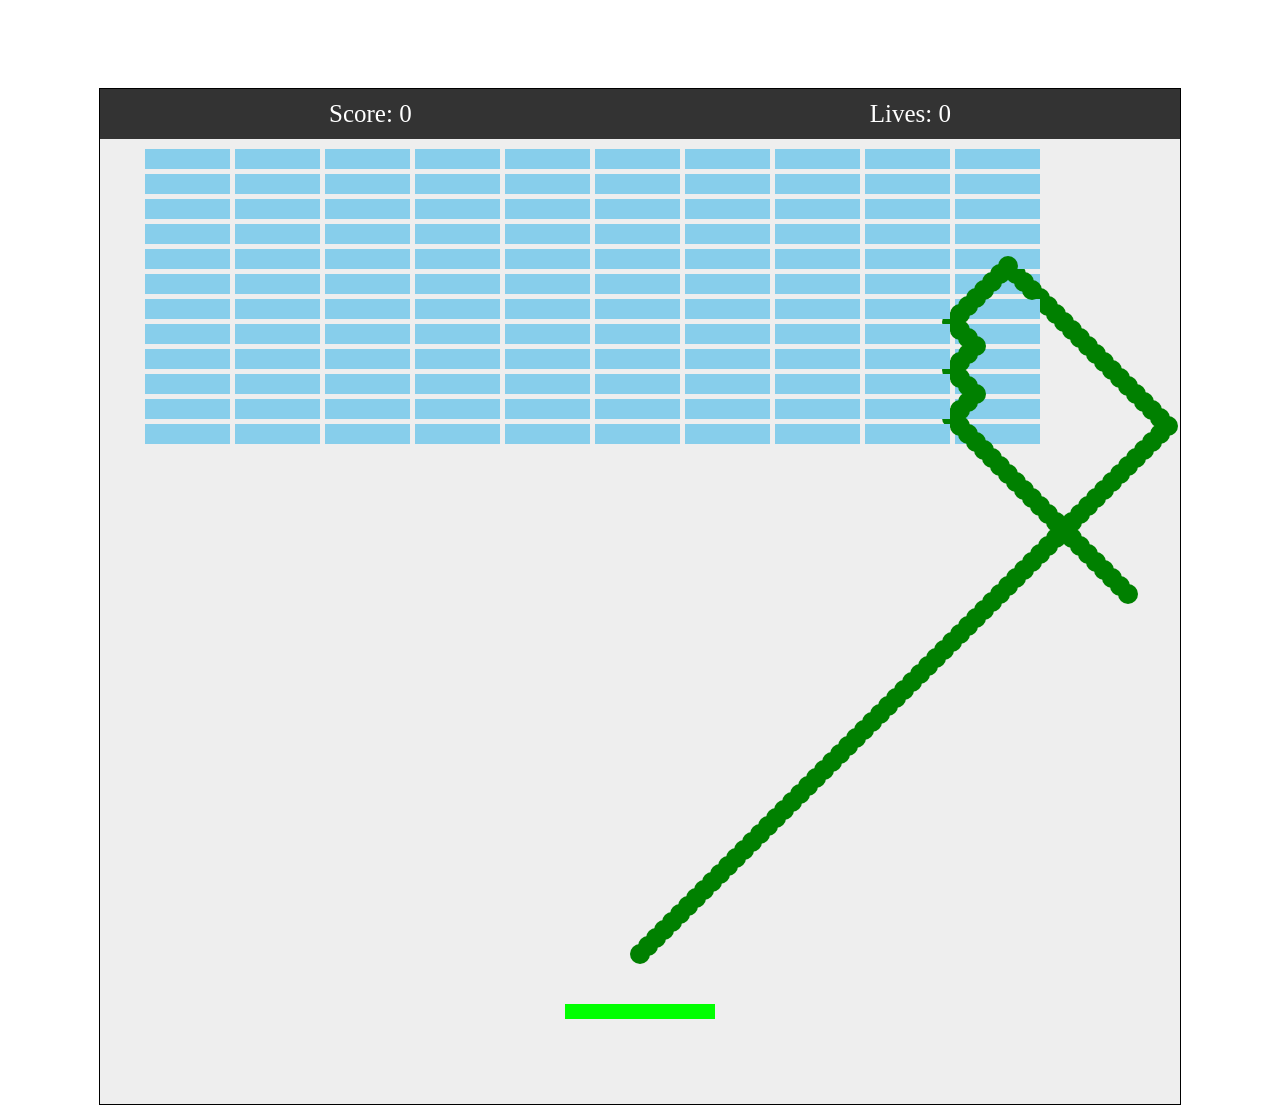
==== index.html @ f647f333 "Front Update" ====
<!DOCTYPE html>
<html lang="en">

<head>
    <meta charset="UTF-8">

    <meta name="viewport" content="width=device-width, initial-scale=1.0">
    <title>Document</title>
    <link rel="stylesheet" href="/css/front.css">

</head>

<body>
    <div class="container">

        <div class="header">
            <p>Score: <span id="score">0</span></p>
            <p>Lives: <span id="lives">0</span></p>
        </div>

        <canvas id="gameCanvas" width="1080px" height="965px"></canvas>
    </div>

    <script src="/js/hdi.js"></script>
    <script src="/js/jhj.js"></script> <!-- 스크립트 순서에 따라 오류가 나서 jhj.js파일을 위에 올려두었습니다.-->
    <script src="/js/isk.js"></script>
    <script src="/js/rsh.js"></script>
    <!-- <script src="/js/sks.js"></script> -->
    <script src="/js/main.js"></script>
</body>

</html>
---- css/front.css ----
body {
    text-align: center;
    align-items: center;
}

.container {
    display: block;
    width: 1080px;
    height: 1015px;
    margin: auto;
    margin-top: 7%;
    margin-bottom: -10%;
    background-color: white;
    border: 1px solid black;
}

canvas {
    background: #eee;
    display: block;
    margin: 0 auto;
    margin-top: auto;
    margin-bottom: auto;

}


.header {
    width: 100%;
    height: 50px;
    display: flex;
    justify-content: space-around;
    align-items: center;
    font-size: 25px;
    background-color: #333;
    color: white;

}
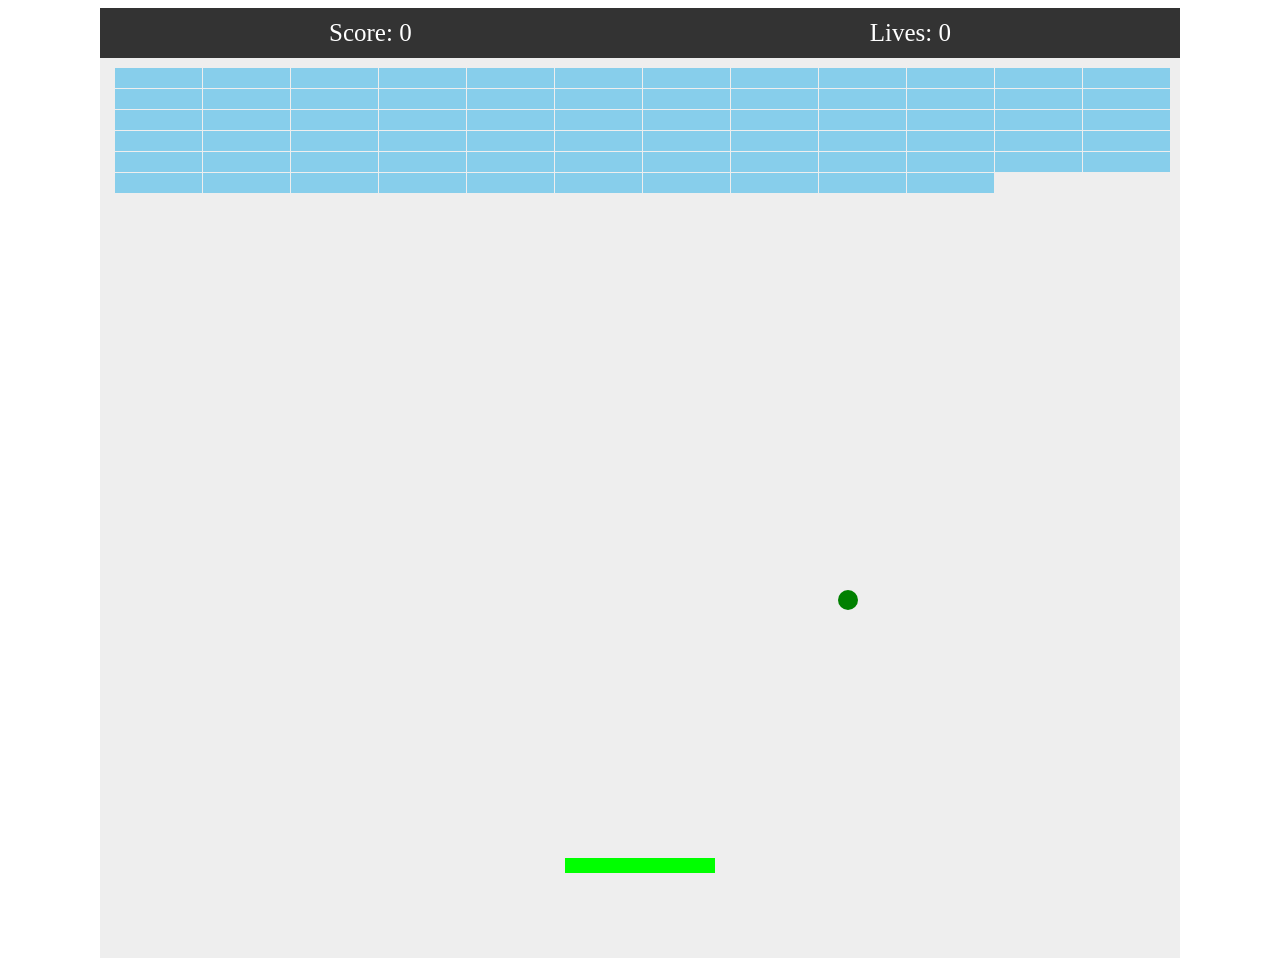
==== commit 09ab2093: "." ====
--- a/index.html
+++ b/index.html
@@ -18,7 +18,7 @@
             <p>Lives: <span id="lives">0</span></p>
         </div>
 
-        <canvas id="gameCanvas" width="1080px" height="965px"></canvas>
+        <canvas id="gameCanvas" width="1080px" height="900px"></canvas>
     </div>
 
     <script src="/js/hdi.js"></script>
--- a/css/front.css
+++ b/css/front.css
@@ -6,12 +6,9 @@
 .container {
     display: block;
     width: 1080px;
-    height: 1015px;
+    height: 50vh;
     margin: auto;
-    margin-top: 7%;
-    margin-bottom: -10%;
     background-color: white;
-    border: 1px solid black;
 }
 
 canvas {
@@ -25,7 +22,7 @@
 
 
 .header {
-    width: 100%;
+    width: 1080px;
     height: 50px;
     display: flex;
     justify-content: space-around;
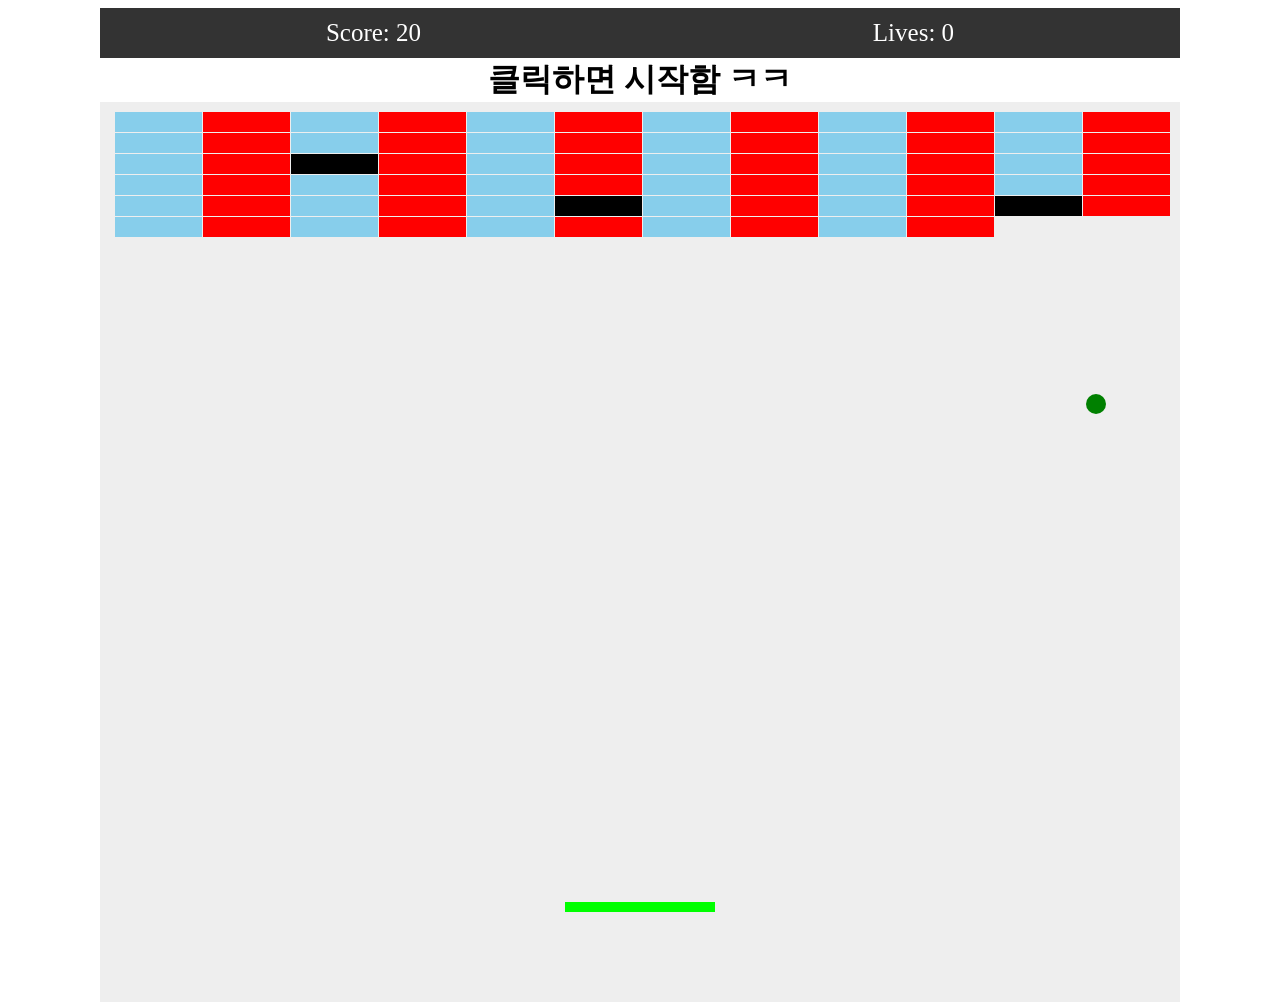
==== commit 8ed294a9: "시작 전에 클릭하면 시작한다는 메시지 추가" ====
--- a/index.html
+++ b/index.html
@@ -17,8 +17,10 @@
             <p>Score: <span id="score">0</span></p>
             <p>Lives: <span id="lives">0</span></p>
         </div>
-
-        <canvas id="gameCanvas" width="1080px" height="900px"></canvas>
+        <!-- 클릭하기 전에 '클릭하면 시작한다'고 알려주려고 임시로 만든거임 -->
+        <span id="startMsg" style="font-size: xx-large; font-weight: bolder;">클릭하면 시작함 ㅋㅋ</span>
+        <canvas id="gameCanvas" width="1080px" height="900px">
+        </canvas>
     </div>
 
     <script src="/js/hdi.js"></script>
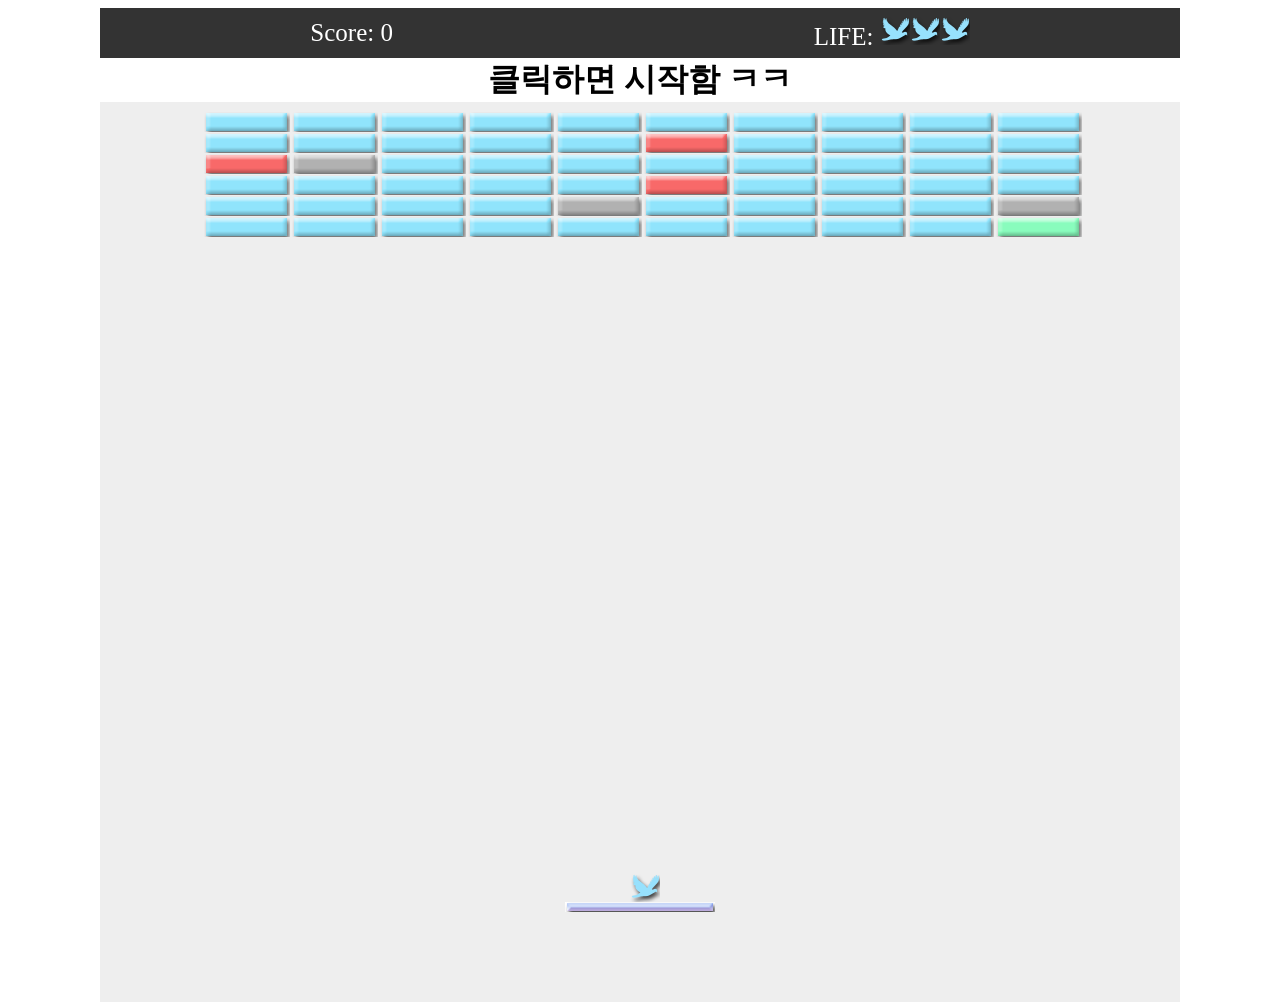
==== commit abc9cb2c: "생명" ====
--- a/index.html
+++ b/index.html
@@ -1,34 +1,32 @@
 <!DOCTYPE html>
 <html lang="en">
+  <head>
+    <meta charset="UTF-8" />
 
-<head>
-    <meta charset="UTF-8">
+    <meta name="viewport" content="width=device-width, initial-scale=1.0" />
+    <title>Document</title>
+    <link rel="stylesheet" href="/css/front.css" />
+  </head>
 
-    <meta name="viewport" content="width=device-width, initial-scale=1.0">
-    <title>Document</title>
-    <link rel="stylesheet" href="/css/front.css">
-
-</head>
-
-<body>
+  <body>
     <div class="container">
-
-        <div class="header">
-            <p>Score: <span id="score">0</span></p>
-            <p>Lives: <span id="lives">0</span></p>
-        </div>
-        <!-- 클릭하기 전에 '클릭하면 시작한다'고 알려주려고 임시로 만든거임 -->
-        <span id="startMsg" style="font-size: xx-large; font-weight: bolder;">클릭하면 시작함 ㅋㅋ</span>
-        <canvas id="gameCanvas" width="1080px" height="900px">
-        </canvas>
+      <div class="header">
+        <p>Score: <span id="score">0</span></p>
+        <p>LIFE: <span id="lives"></span></p>
+      </div>
+      <!-- 클릭하기 전에 '클릭하면 시작한다'고 알려주려고 임시로 만든거임 -->
+      <span id="startMsg" style="font-size: xx-large; font-weight: bolder"
+        >클릭하면 시작함 ㅋㅋ</span
+      >
+      <canvas id="gameCanvas" width="1080px" height="900px"> </canvas>
     </div>
 
     <script src="/js/hdi.js"></script>
-    <script src="/js/jhj.js"></script> <!-- 스크립트 순서에 따라 오류가 나서 jhj.js파일을 위에 올려두었습니다.-->
+    <script src="/js/jhj.js"></script>
+    <!-- 스크립트 순서에 따라 오류가 나서 jhj.js파일을 위에 올려두었습니다.-->
     <script src="/js/isk.js"></script>
     <script src="/js/rsh.js"></script>
     <!-- <script src="/js/sks.js"></script> -->
     <script src="/js/main.js"></script>
-</body>
-
-</html>+  </body>
+</html>
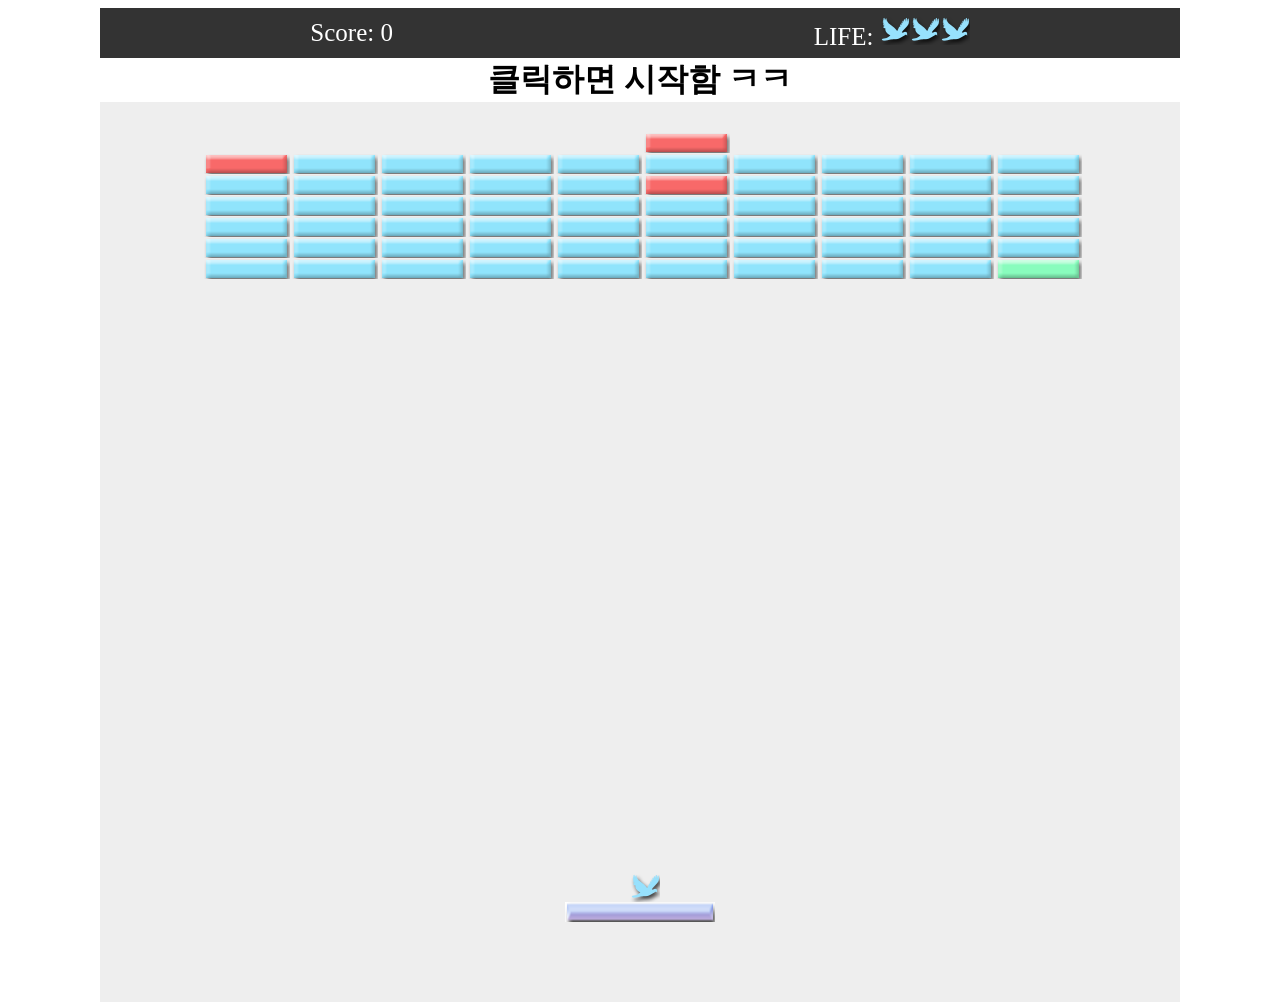
==== commit 7d267a19: "ez" ====
--- a/index.html
+++ b/index.html
@@ -21,6 +21,12 @@
       <canvas id="gameCanvas" width="1080px" height="900px"> </canvas>
     </div>
 
+
+    <div style="display: none;">
+      <audio src="/soundEffect/S_Eat.wav" id="atack_block"></audio>
+    </div>
+
+    <script src="/js/audio.js"></script>
     <script src="/js/hdi.js"></script>
     <script src="/js/jhj.js"></script>
     <!-- 스크립트 순서에 따라 오류가 나서 jhj.js파일을 위에 올려두었습니다.-->
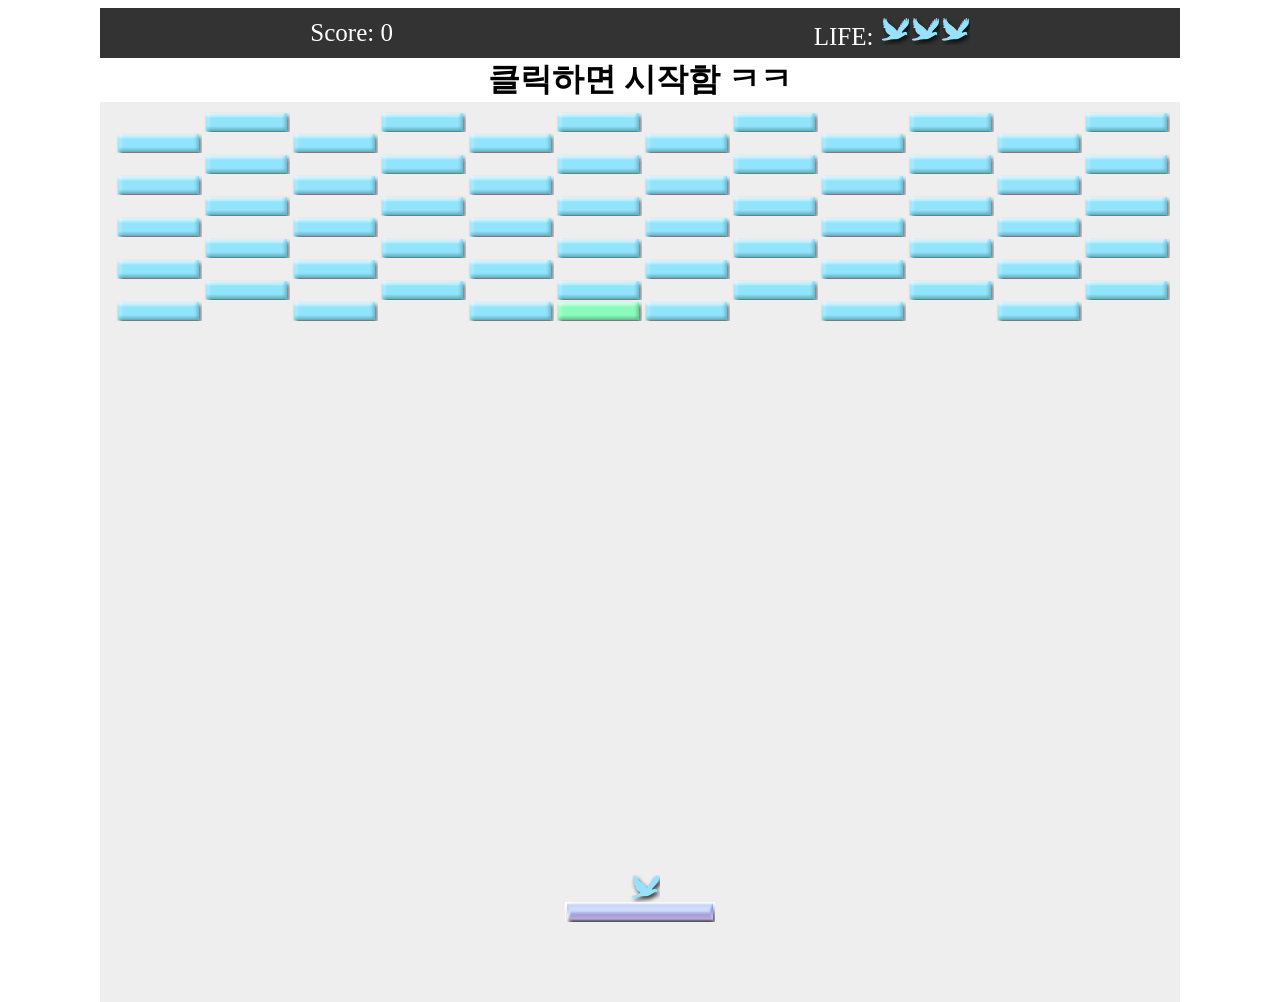
==== commit 185a77e6: "패들이펙트 효과음" ====
--- a/index.html
+++ b/index.html
@@ -23,7 +23,9 @@
 
 
     <div style="display: none;">
-      <audio src="/soundEffect/S_Eat.wav" id="atack_block"></audio>
+      <audio src="/soundEffect/attack_block.mp3" id="attack_block"></audio>
+      <audio src="/soundEffect/eat_item.mp3" id="eat_item"></audio>
+      <audio src="/soundEffect/paddle.mp3" id="paddle_sound"></audio>
     </div>
 
     <script src="/js/audio.js"></script>
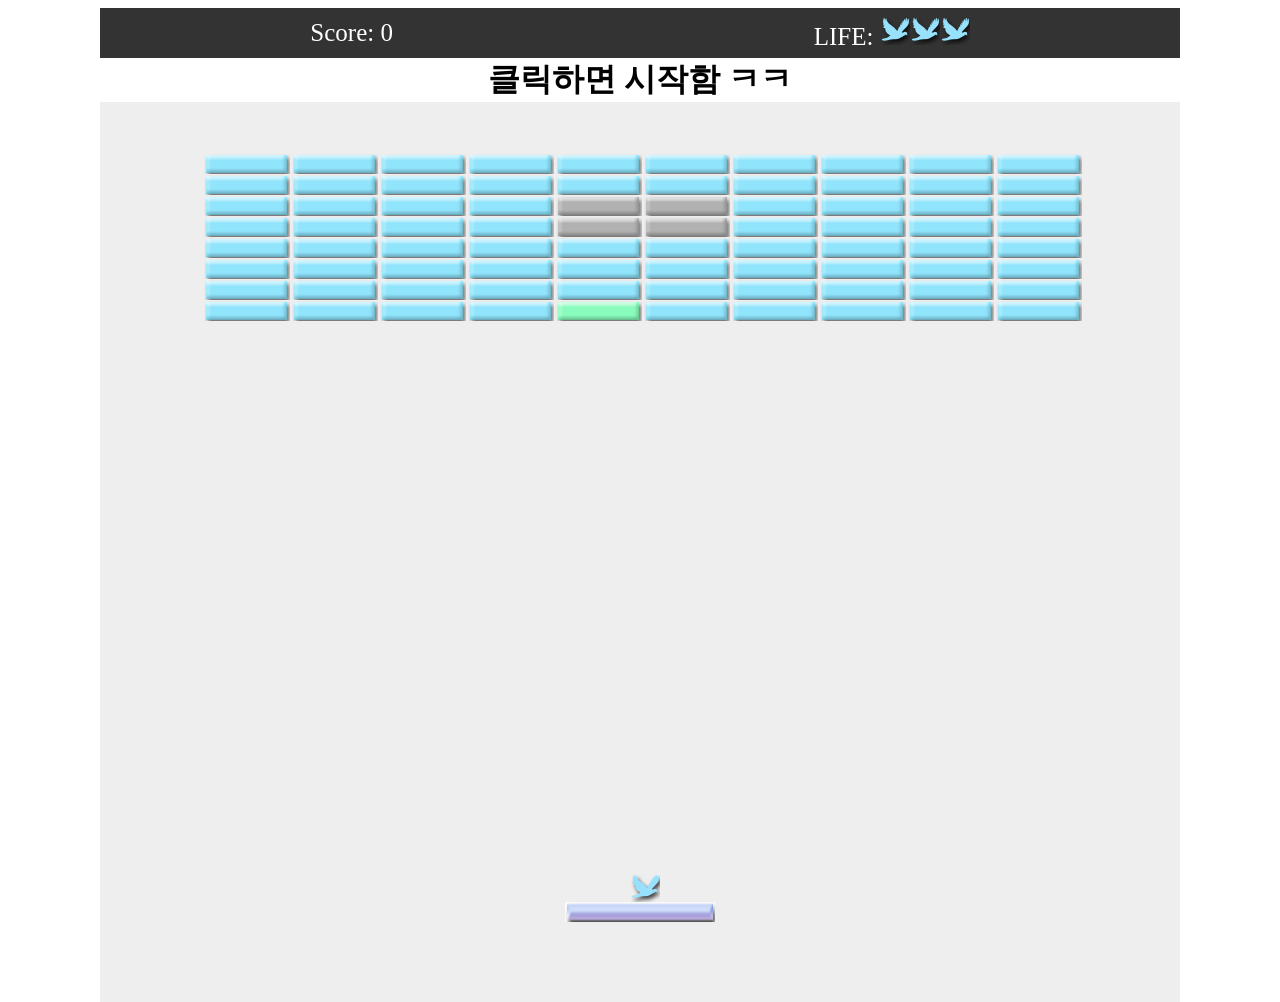
==== commit ff28e42e: "스테이지 클리어시 효과음" ====
--- a/index.html
+++ b/index.html
@@ -26,6 +26,7 @@
       <audio src="/soundEffect/attack_block.mp3" id="attack_block"></audio>
       <audio src="/soundEffect/eat_item.mp3" id="eat_item"></audio>
       <audio src="/soundEffect/paddle.mp3" id="paddle_sound"></audio>
+      <audio src="/soundEffect/stageClear.mp3" id="stageClear"></audio>
     </div>
 
     <script src="/js/audio.js"></script>
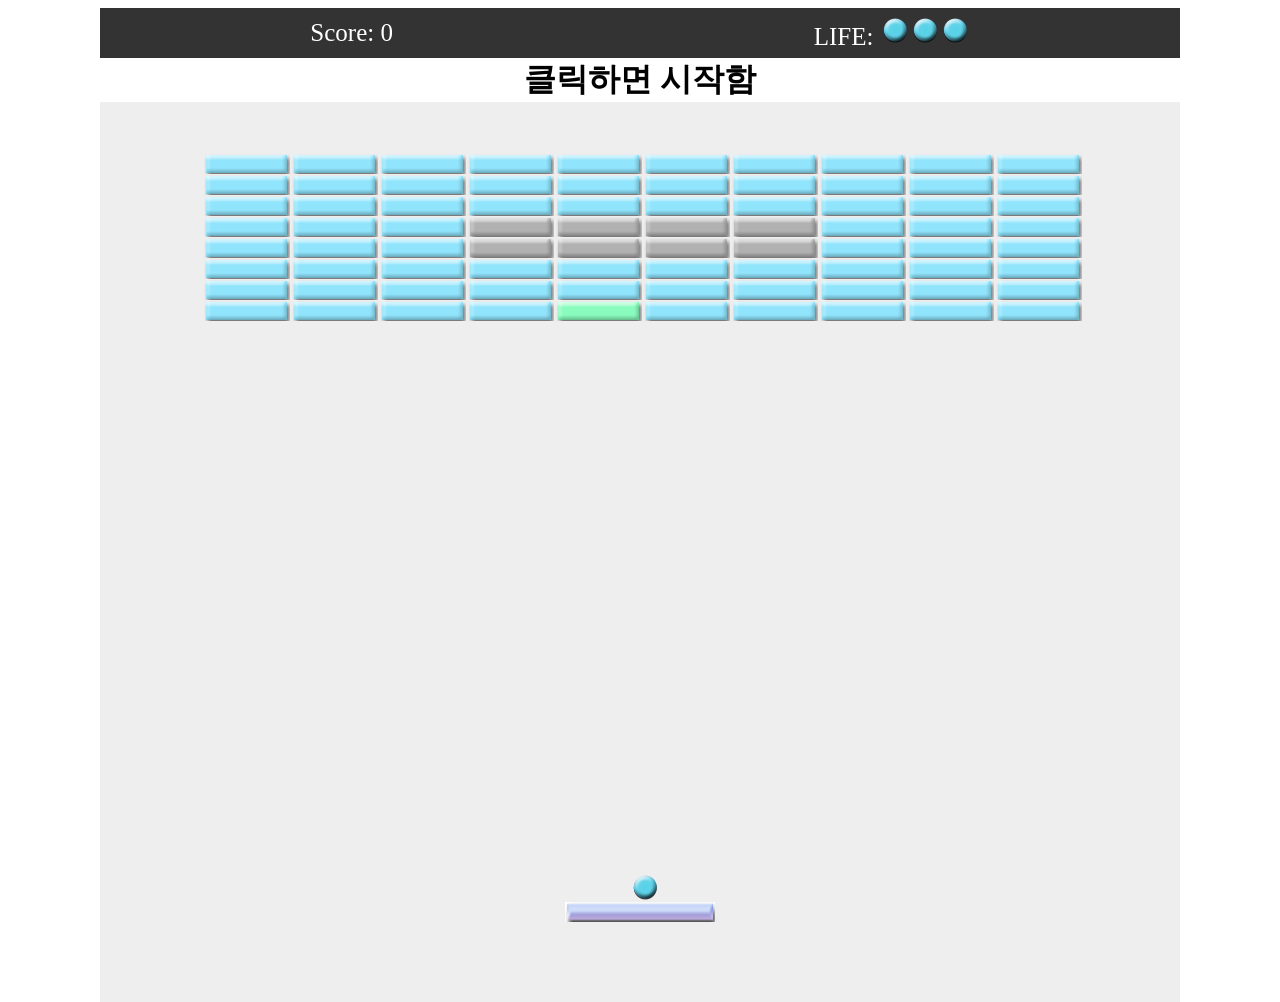
==== commit 954161ed: "'ㅋㅋ' 삭제" ====
--- a/index.html
+++ b/index.html
@@ -16,7 +16,7 @@
       </div>
       <!-- 클릭하기 전에 '클릭하면 시작한다'고 알려주려고 임시로 만든거임 -->
       <span id="startMsg" style="font-size: xx-large; font-weight: bolder"
-        >클릭하면 시작함 ㅋㅋ</span
+        >클릭하면 시작함</span
       >
       <canvas id="gameCanvas" width="1080px" height="900px"> </canvas>
     </div>
--- a/css/front.css
+++ b/css/front.css
@@ -1,6 +1,11 @@
 body {
     text-align: center;
     align-items: center;
+    /*드래그방지*/
+    -webkit-user-select: none;
+    -moz-user-select: none;
+    -ms-user-select: none;
+    user-select: none;
 }
 
 .container {
